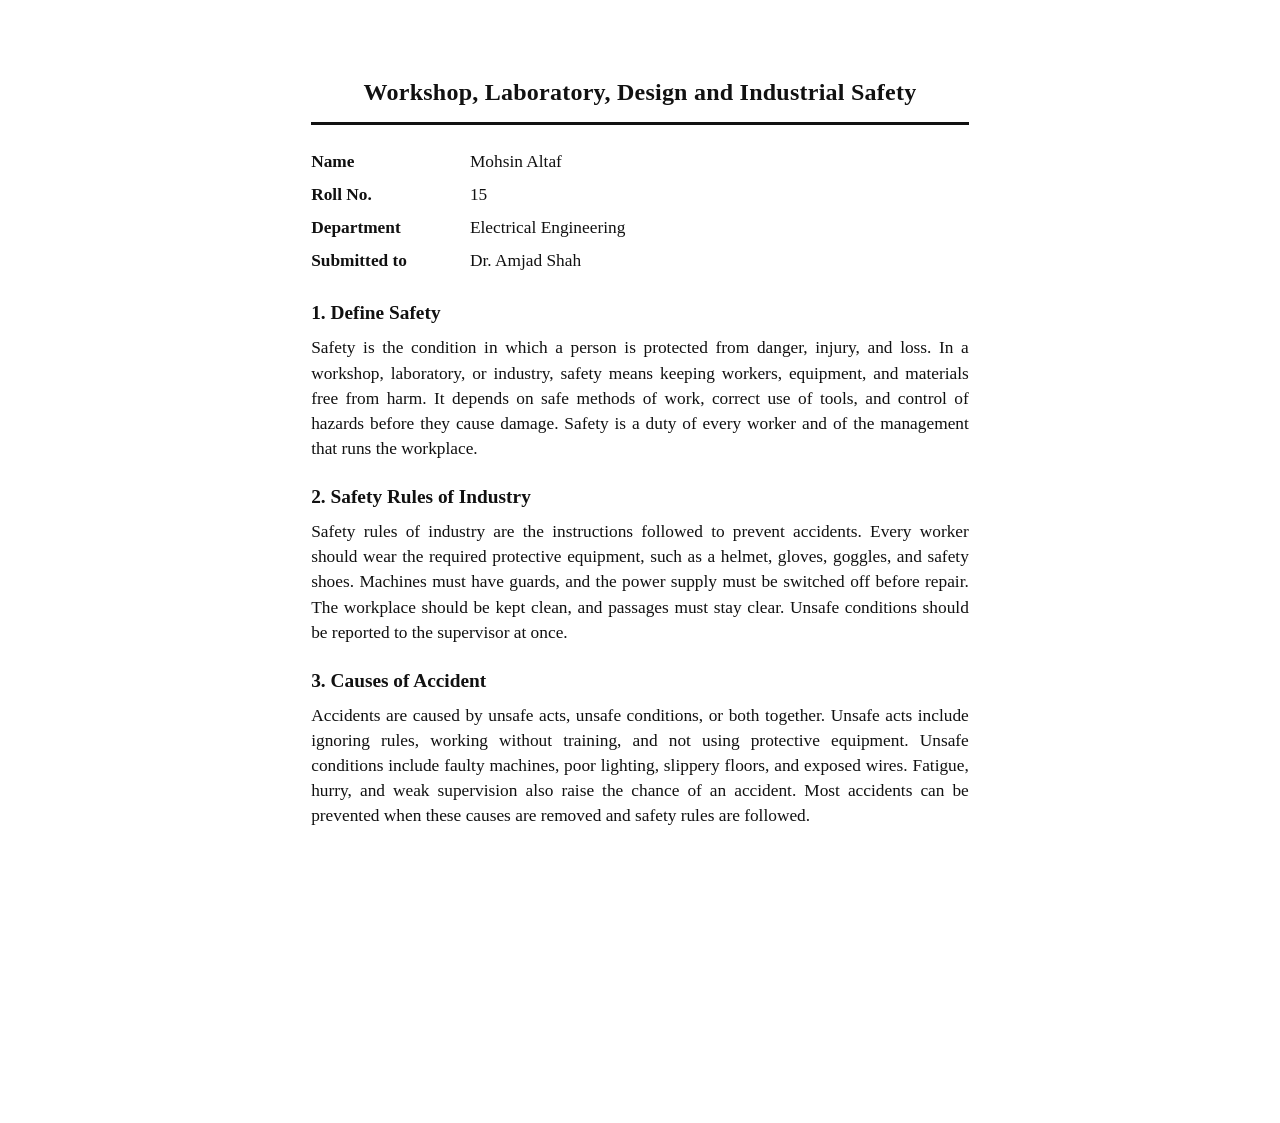
==== assignments/mohsin-altaf-industrial-safety.html @ 33e0b015 "Add Mohsin Altaf's industrial safety assignment. Short assignment on defining safety, industry safet" ====
<!DOCTYPE html>
<html lang="en">
  <head>
    <meta charset="UTF-8" />
    <title>Workshop, Laboratory, Design and Industrial Safety — Mohsin Altaf</title>
    <style>
      @page {
        size: A4;
        margin: 20mm 18mm 18mm;
      }

      * {
        box-sizing: border-box;
      }

      html,
      body {
        margin: 0;
        padding: 0;
        background: #ffffff;
        color: #111111;
      }

      body {
        font-family: "Liberation Serif", "Times New Roman", Times, serif;
        font-size: 13pt;
        line-height: 1.45;
      }

      .sheet {
        width: 210mm;
        min-height: 297mm;
        margin: 0 auto;
        padding: 20mm 18mm 18mm;
        background: #ffffff;
      }

      h1 {
        margin: 0;
        text-align: center;
        font-size: 18pt;
        font-weight: 700;
        line-height: 1.35;
        letter-spacing: 0.01em;
      }

      .double-rule {
        height: 0;
        margin: 14px auto 20px;
        border: 0;
        border-top: 2.5px solid #111111;
        border-bottom: 1px solid #111111;
        width: 100%;
      }

      .meta {
        width: 100%;
        border-collapse: collapse;
        margin: 0 0 6px;
      }

      .meta th,
      .meta td {
        text-align: left;
        font-weight: 400;
        font-size: 13pt;
        padding: 4px 8px 4px 0;
        vertical-align: baseline;
      }

      .meta th {
        width: 42mm;
        font-weight: 700;
      }

      h2 {
        margin: 22px 0 8px;
        font-size: 14.5pt;
        font-weight: 700;
      }

      p {
        margin: 0;
        text-align: justify;
        hyphens: none;
      }

      @media print {
        .sheet {
          width: auto;
          min-height: 0;
          padding: 0;
        }
      }
    </style>
  </head>
  <body>
    <article class="sheet">
      <h1>Workshop, Laboratory, Design and Industrial Safety</h1>
      <hr class="double-rule" />

      <table class="meta">
        <tr>
          <th>Name</th>
          <td>Mohsin Altaf</td>
        </tr>
        <tr>
          <th>Roll No.</th>
          <td>15</td>
        </tr>
        <tr>
          <th>Department</th>
          <td>Electrical Engineering</td>
        </tr>
        <tr>
          <th>Submitted to</th>
          <td>Dr. Amjad Shah</td>
        </tr>
      </table>

      <h2>1. Define Safety</h2>
      <p>
        Safety is the condition in which a person is protected from danger,
        injury, and loss. In a workshop, laboratory, or industry, safety means
        keeping workers, equipment, and materials free from harm. It depends on
        safe methods of work, correct use of tools, and control of hazards
        before they cause damage. Safety is a duty of every worker and of the
        management that runs the workplace.
      </p>

      <h2>2. Safety Rules of Industry</h2>
      <p>
        Safety rules of industry are the instructions followed to prevent
        accidents. Every worker should wear the required protective equipment,
        such as a helmet, gloves, goggles, and safety shoes. Machines must have
        guards, and the power supply must be switched off before repair. The
        workplace should be kept clean, and passages must stay clear. Unsafe
        conditions should be reported to the supervisor at once.
      </p>

      <h2>3. Causes of Accident</h2>
      <p>
        Accidents are caused by unsafe acts, unsafe conditions, or both
        together. Unsafe acts include ignoring rules, working without training,
        and not using protective equipment. Unsafe conditions include faulty
        machines, poor lighting, slippery floors, and exposed wires. Fatigue,
        hurry, and weak supervision also raise the chance of an accident. Most
        accidents can be prevented when these causes are removed and safety
        rules are followed.
      </p>
    </article>
  </body>
</html>
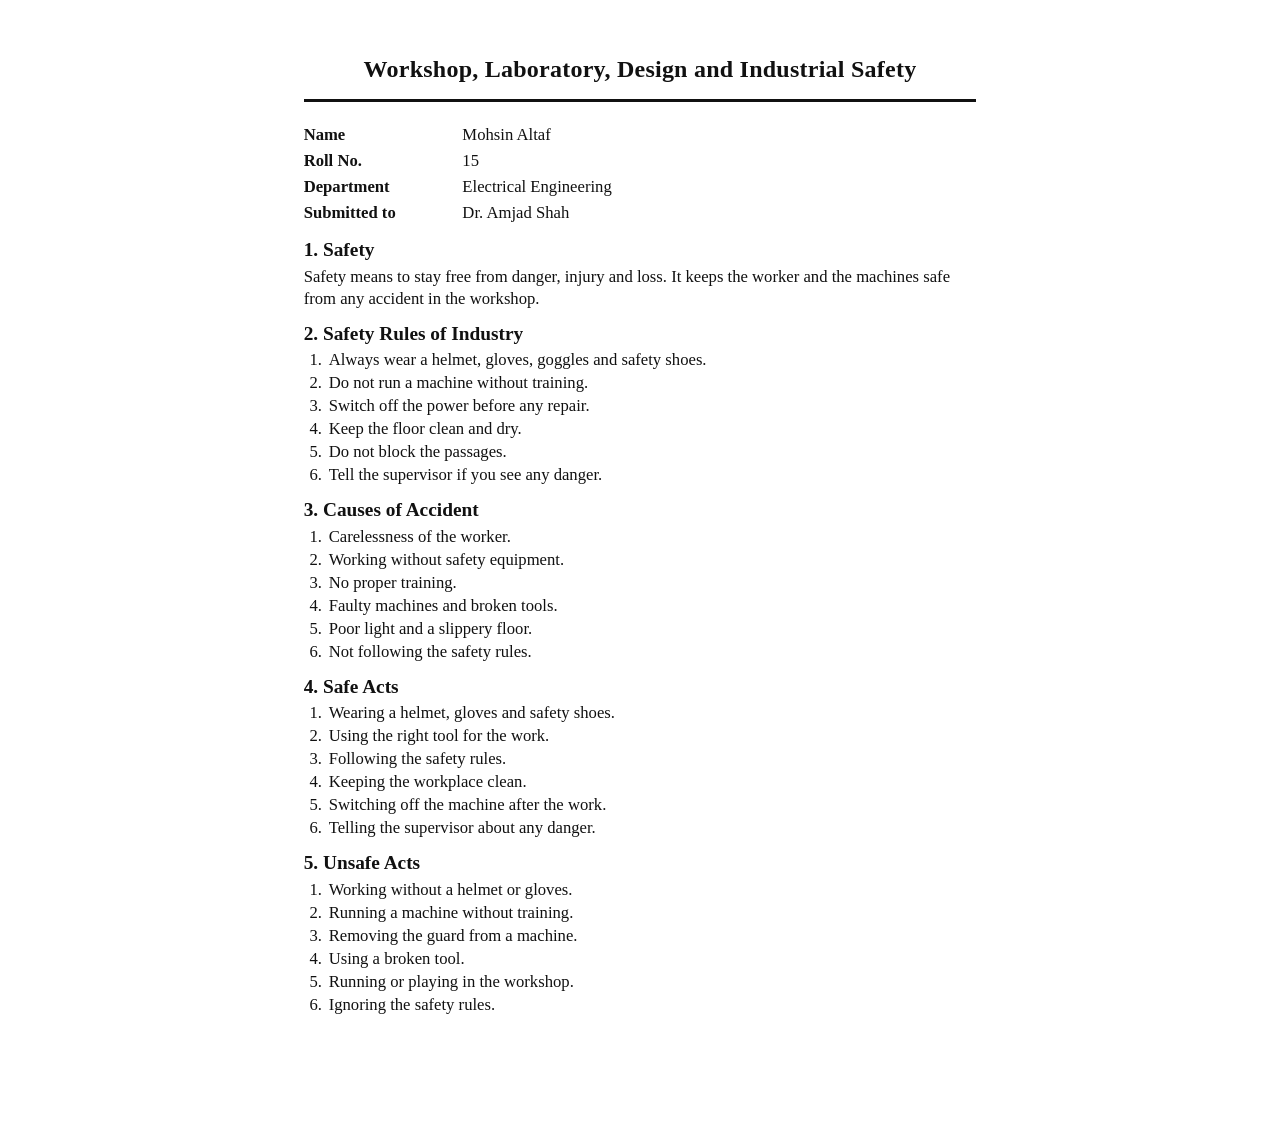
==== commit 32ae935b: "Rewrite the safety assignment as short student notes. Keep the safety definition to two lines, and t" ====
--- a/assignments/mohsin-altaf-industrial-safety.html
+++ b/assignments/mohsin-altaf-industrial-safety.html
@@ -6,7 +6,7 @@
     <style>
       @page {
         size: A4;
-        margin: 20mm 18mm 18mm;
+        margin: 14mm 16mm 12mm;
       }
 
       * {
@@ -23,15 +23,15 @@
 
       body {
         font-family: "Liberation Serif", "Times New Roman", Times, serif;
-        font-size: 13pt;
-        line-height: 1.45;
+        font-size: 12.5pt;
+        line-height: 1.32;
       }
 
       .sheet {
         width: 210mm;
         min-height: 297mm;
         margin: 0 auto;
-        padding: 20mm 18mm 18mm;
+        padding: 14mm 16mm 12mm;
         background: #ffffff;
       }
 
@@ -63,8 +63,8 @@
       .meta td {
         text-align: left;
         font-weight: 400;
-        font-size: 13pt;
-        padding: 4px 8px 4px 0;
+        font-size: 12.5pt;
+        padding: 2px 8px 2px 0;
         vertical-align: baseline;
       }
 
@@ -74,15 +74,25 @@
       }
 
       h2 {
-        margin: 22px 0 8px;
+        margin: 11px 0 3px;
         font-size: 14.5pt;
         font-weight: 700;
       }
 
       p {
         margin: 0;
-        text-align: justify;
+        text-align: left;
         hyphens: none;
+      }
+
+      ol {
+        margin: 0;
+        padding-left: 1.35em;
+      }
+
+      li {
+        margin: 0 0 1px;
+        padding-left: 0.15em;
       }
 
       @media print {
@@ -118,36 +128,51 @@
         </tr>
       </table>
 
-      <h2>1. Define Safety</h2>
+      <h2>1. Safety</h2>
       <p>
-        Safety is the condition in which a person is protected from danger,
-        injury, and loss. In a workshop, laboratory, or industry, safety means
-        keeping workers, equipment, and materials free from harm. It depends on
-        safe methods of work, correct use of tools, and control of hazards
-        before they cause damage. Safety is a duty of every worker and of the
-        management that runs the workplace.
+        Safety means to stay free from danger, injury and loss. It keeps the
+        worker and the machines safe from any accident in the workshop.
       </p>
 
       <h2>2. Safety Rules of Industry</h2>
-      <p>
-        Safety rules of industry are the instructions followed to prevent
-        accidents. Every worker should wear the required protective equipment,
-        such as a helmet, gloves, goggles, and safety shoes. Machines must have
-        guards, and the power supply must be switched off before repair. The
-        workplace should be kept clean, and passages must stay clear. Unsafe
-        conditions should be reported to the supervisor at once.
-      </p>
+      <ol>
+        <li>Always wear a helmet, gloves, goggles and safety shoes.</li>
+        <li>Do not run a machine without training.</li>
+        <li>Switch off the power before any repair.</li>
+        <li>Keep the floor clean and dry.</li>
+        <li>Do not block the passages.</li>
+        <li>Tell the supervisor if you see any danger.</li>
+      </ol>
 
       <h2>3. Causes of Accident</h2>
-      <p>
-        Accidents are caused by unsafe acts, unsafe conditions, or both
-        together. Unsafe acts include ignoring rules, working without training,
-        and not using protective equipment. Unsafe conditions include faulty
-        machines, poor lighting, slippery floors, and exposed wires. Fatigue,
-        hurry, and weak supervision also raise the chance of an accident. Most
-        accidents can be prevented when these causes are removed and safety
-        rules are followed.
-      </p>
+      <ol>
+        <li>Carelessness of the worker.</li>
+        <li>Working without safety equipment.</li>
+        <li>No proper training.</li>
+        <li>Faulty machines and broken tools.</li>
+        <li>Poor light and a slippery floor.</li>
+        <li>Not following the safety rules.</li>
+      </ol>
+
+      <h2>4. Safe Acts</h2>
+      <ol>
+        <li>Wearing a helmet, gloves and safety shoes.</li>
+        <li>Using the right tool for the work.</li>
+        <li>Following the safety rules.</li>
+        <li>Keeping the workplace clean.</li>
+        <li>Switching off the machine after the work.</li>
+        <li>Telling the supervisor about any danger.</li>
+      </ol>
+
+      <h2>5. Unsafe Acts</h2>
+      <ol>
+        <li>Working without a helmet or gloves.</li>
+        <li>Running a machine without training.</li>
+        <li>Removing the guard from a machine.</li>
+        <li>Using a broken tool.</li>
+        <li>Running or playing in the workshop.</li>
+        <li>Ignoring the safety rules.</li>
+      </ol>
     </article>
   </body>
 </html>
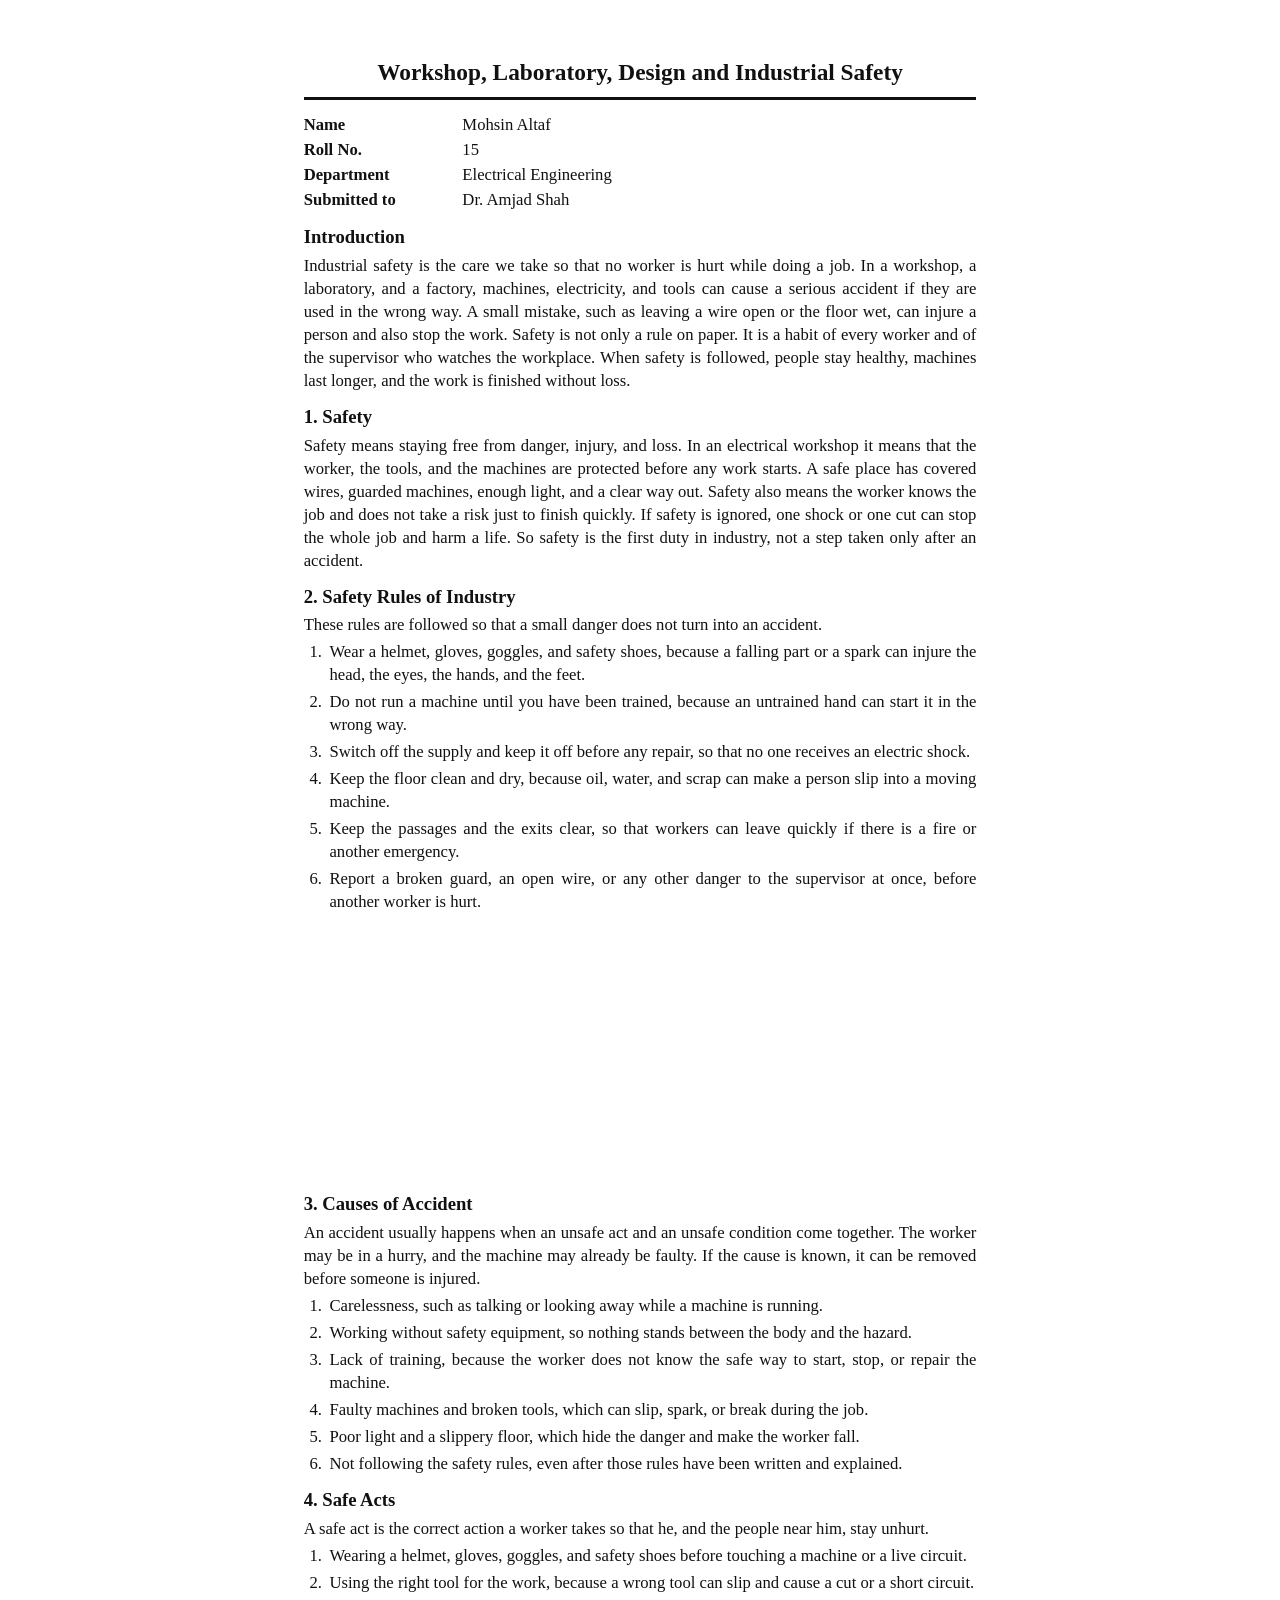
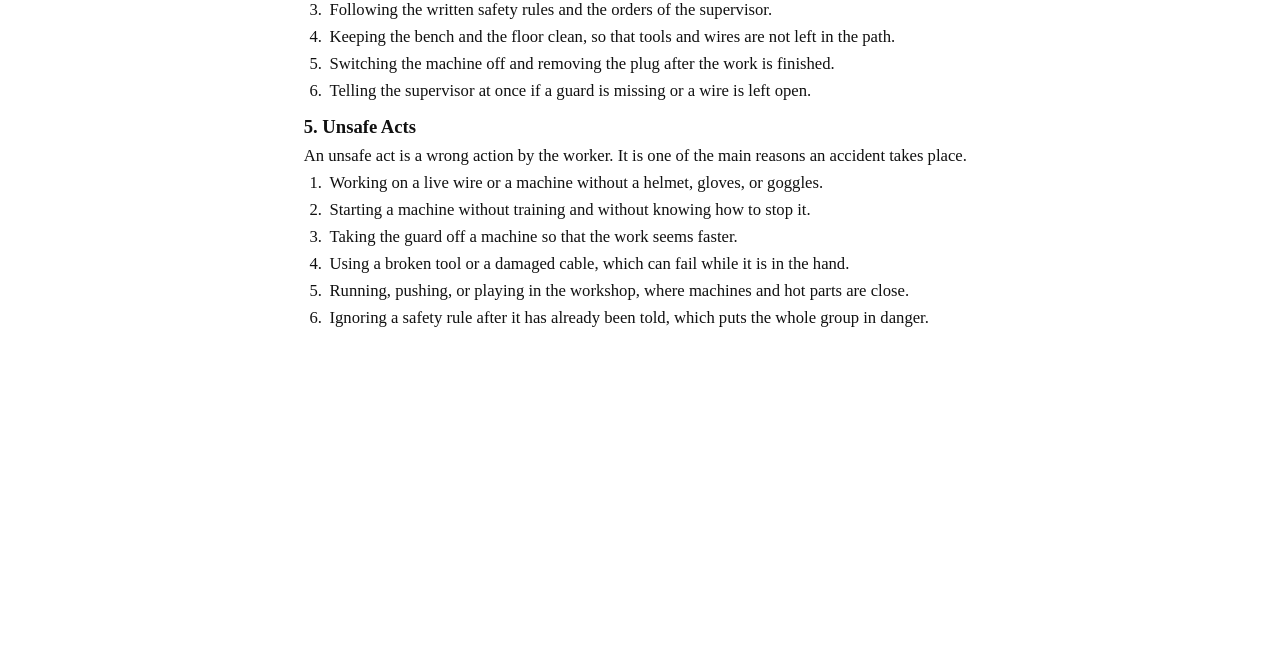
==== commit a1c53d20: "Expand the safety assignment to two English pages. Put a short introduction, safety, and industry ru" ====
--- a/assignments/mohsin-altaf-industrial-safety.html
+++ b/assignments/mohsin-altaf-industrial-safety.html
@@ -6,7 +6,7 @@
     <style>
       @page {
         size: A4;
-        margin: 14mm 16mm 12mm;
+        margin: 15mm 16mm 14mm;
       }
 
       * {
@@ -24,29 +24,35 @@
       body {
         font-family: "Liberation Serif", "Times New Roman", Times, serif;
         font-size: 12.5pt;
-        line-height: 1.32;
-      }
-
-      .sheet {
+        line-height: 1.38;
+      }
+
+      .page {
         width: 210mm;
         min-height: 297mm;
         margin: 0 auto;
-        padding: 14mm 16mm 12mm;
+        padding: 15mm 16mm 14mm;
         background: #ffffff;
+        break-after: page;
+        page-break-after: always;
+      }
+
+      .page:last-child {
+        break-after: auto;
+        page-break-after: auto;
       }
 
       h1 {
         margin: 0;
         text-align: center;
-        font-size: 18pt;
+        font-size: 17.5pt;
         font-weight: 700;
-        line-height: 1.35;
-        letter-spacing: 0.01em;
+        line-height: 1.3;
       }
 
       .double-rule {
         height: 0;
-        margin: 14px auto 20px;
+        margin: 10px auto 12px;
         border: 0;
         border-top: 2.5px solid #111111;
         border-bottom: 1px solid #111111;
@@ -56,7 +62,7 @@
       .meta {
         width: 100%;
         border-collapse: collapse;
-        margin: 0 0 6px;
+        margin: 0 0 4px;
       }
 
       .meta th,
@@ -64,7 +70,7 @@
         text-align: left;
         font-weight: 400;
         font-size: 12.5pt;
-        padding: 2px 8px 2px 0;
+        padding: 1px 8px 1px 0;
         vertical-align: baseline;
       }
 
@@ -74,38 +80,44 @@
       }
 
       h2 {
-        margin: 11px 0 3px;
-        font-size: 14.5pt;
+        margin: 12px 0 4px;
+        font-size: 14pt;
         font-weight: 700;
       }
 
       p {
         margin: 0;
-        text-align: left;
+        text-align: justify;
         hyphens: none;
       }
 
       ol {
-        margin: 0;
+        margin: 4px 0 0;
         padding-left: 1.35em;
       }
 
       li {
-        margin: 0 0 1px;
-        padding-left: 0.15em;
+        margin: 0 0 4px;
+        padding-left: 0.2em;
+        text-align: justify;
+      }
+
+      li:last-child {
+        margin-bottom: 0;
       }
 
       @media print {
-        .sheet {
+        .page {
           width: auto;
           min-height: 0;
+          margin: 0;
           padding: 0;
         }
       }
     </style>
   </head>
   <body>
-    <article class="sheet">
+    <article class="page">
       <h1>Workshop, Laboratory, Design and Industrial Safety</h1>
       <hr class="double-rule" />
 
@@ -128,50 +140,160 @@
         </tr>
       </table>
 
+      <h2>Introduction</h2>
+      <p>
+        Industrial safety is the care we take so that no worker is hurt while
+        doing a job. In a workshop, a laboratory, and a factory, machines,
+        electricity, and tools can cause a serious accident if they are used in
+        the wrong way. A small mistake, such as leaving a wire open or the
+        floor wet, can injure a person and also stop the work. Safety is not
+        only a rule on paper. It is a habit of every worker and of the
+        supervisor who watches the workplace. When safety is followed, people
+        stay healthy, machines last longer, and the work is finished without
+        loss.
+      </p>
+
       <h2>1. Safety</h2>
       <p>
-        Safety means to stay free from danger, injury and loss. It keeps the
-        worker and the machines safe from any accident in the workshop.
+        Safety means staying free from danger, injury, and loss. In an
+        electrical workshop it means that the worker, the tools, and the
+        machines are protected before any work starts. A safe place has covered
+        wires, guarded machines, enough light, and a clear way out. Safety also
+        means the worker knows the job and does not take a risk just to finish
+        quickly. If safety is ignored, one shock or one cut can stop the whole
+        job and harm a life. So safety is the first duty in industry, not a
+        step taken only after an accident.
       </p>
 
       <h2>2. Safety Rules of Industry</h2>
+      <p>
+        These rules are followed so that a small danger does not turn into an
+        accident.
+      </p>
       <ol>
-        <li>Always wear a helmet, gloves, goggles and safety shoes.</li>
-        <li>Do not run a machine without training.</li>
-        <li>Switch off the power before any repair.</li>
-        <li>Keep the floor clean and dry.</li>
-        <li>Do not block the passages.</li>
-        <li>Tell the supervisor if you see any danger.</li>
+        <li>
+          Wear a helmet, gloves, goggles, and safety shoes, because a falling
+          part or a spark can injure the head, the eyes, the hands, and the
+          feet.
+        </li>
+        <li>
+          Do not run a machine until you have been trained, because an
+          untrained hand can start it in the wrong way.
+        </li>
+        <li>
+          Switch off the supply and keep it off before any repair, so that no
+          one receives an electric shock.
+        </li>
+        <li>
+          Keep the floor clean and dry, because oil, water, and scrap can make
+          a person slip into a moving machine.
+        </li>
+        <li>
+          Keep the passages and the exits clear, so that workers can leave
+          quickly if there is a fire or another emergency.
+        </li>
+        <li>
+          Report a broken guard, an open wire, or any other danger to the
+          supervisor at once, before another worker is hurt.
+        </li>
       </ol>
-
+    </article>
+
+    <article class="page">
       <h2>3. Causes of Accident</h2>
+      <p>
+        An accident usually happens when an unsafe act and an unsafe condition
+        come together. The worker may be in a hurry, and the machine may
+        already be faulty. If the cause is known, it can be removed before
+        someone is injured.
+      </p>
       <ol>
-        <li>Carelessness of the worker.</li>
-        <li>Working without safety equipment.</li>
-        <li>No proper training.</li>
-        <li>Faulty machines and broken tools.</li>
-        <li>Poor light and a slippery floor.</li>
-        <li>Not following the safety rules.</li>
+        <li>
+          Carelessness, such as talking or looking away while a machine is
+          running.
+        </li>
+        <li>
+          Working without safety equipment, so nothing stands between the body
+          and the hazard.
+        </li>
+        <li>
+          Lack of training, because the worker does not know the safe way to
+          start, stop, or repair the machine.
+        </li>
+        <li>
+          Faulty machines and broken tools, which can slip, spark, or break
+          during the job.
+        </li>
+        <li>
+          Poor light and a slippery floor, which hide the danger and make the
+          worker fall.
+        </li>
+        <li>
+          Not following the safety rules, even after those rules have been
+          written and explained.
+        </li>
       </ol>
 
       <h2>4. Safe Acts</h2>
+      <p>
+        A safe act is the correct action a worker takes so that he, and the
+        people near him, stay unhurt.
+      </p>
       <ol>
-        <li>Wearing a helmet, gloves and safety shoes.</li>
-        <li>Using the right tool for the work.</li>
-        <li>Following the safety rules.</li>
-        <li>Keeping the workplace clean.</li>
-        <li>Switching off the machine after the work.</li>
-        <li>Telling the supervisor about any danger.</li>
+        <li>
+          Wearing a helmet, gloves, goggles, and safety shoes before touching a
+          machine or a live circuit.
+        </li>
+        <li>
+          Using the right tool for the work, because a wrong tool can slip and
+          cause a cut or a short circuit.
+        </li>
+        <li>
+          Following the written safety rules and the orders of the supervisor.
+        </li>
+        <li>
+          Keeping the bench and the floor clean, so that tools and wires are
+          not left in the path.
+        </li>
+        <li>
+          Switching the machine off and removing the plug after the work is
+          finished.
+        </li>
+        <li>
+          Telling the supervisor at once if a guard is missing or a wire is
+          left open.
+        </li>
       </ol>
 
       <h2>5. Unsafe Acts</h2>
+      <p>
+        An unsafe act is a wrong action by the worker. It is one of the main
+        reasons an accident takes place.
+      </p>
       <ol>
-        <li>Working without a helmet or gloves.</li>
-        <li>Running a machine without training.</li>
-        <li>Removing the guard from a machine.</li>
-        <li>Using a broken tool.</li>
-        <li>Running or playing in the workshop.</li>
-        <li>Ignoring the safety rules.</li>
+        <li>
+          Working on a live wire or a machine without a helmet, gloves, or
+          goggles.
+        </li>
+        <li>
+          Starting a machine without training and without knowing how to stop
+          it.
+        </li>
+        <li>
+          Taking the guard off a machine so that the work seems faster.
+        </li>
+        <li>
+          Using a broken tool or a damaged cable, which can fail while it is in
+          the hand.
+        </li>
+        <li>
+          Running, pushing, or playing in the workshop, where machines and hot
+          parts are close.
+        </li>
+        <li>
+          Ignoring a safety rule after it has already been told, which puts the
+          whole group in danger.
+        </li>
       </ol>
     </article>
   </body>
